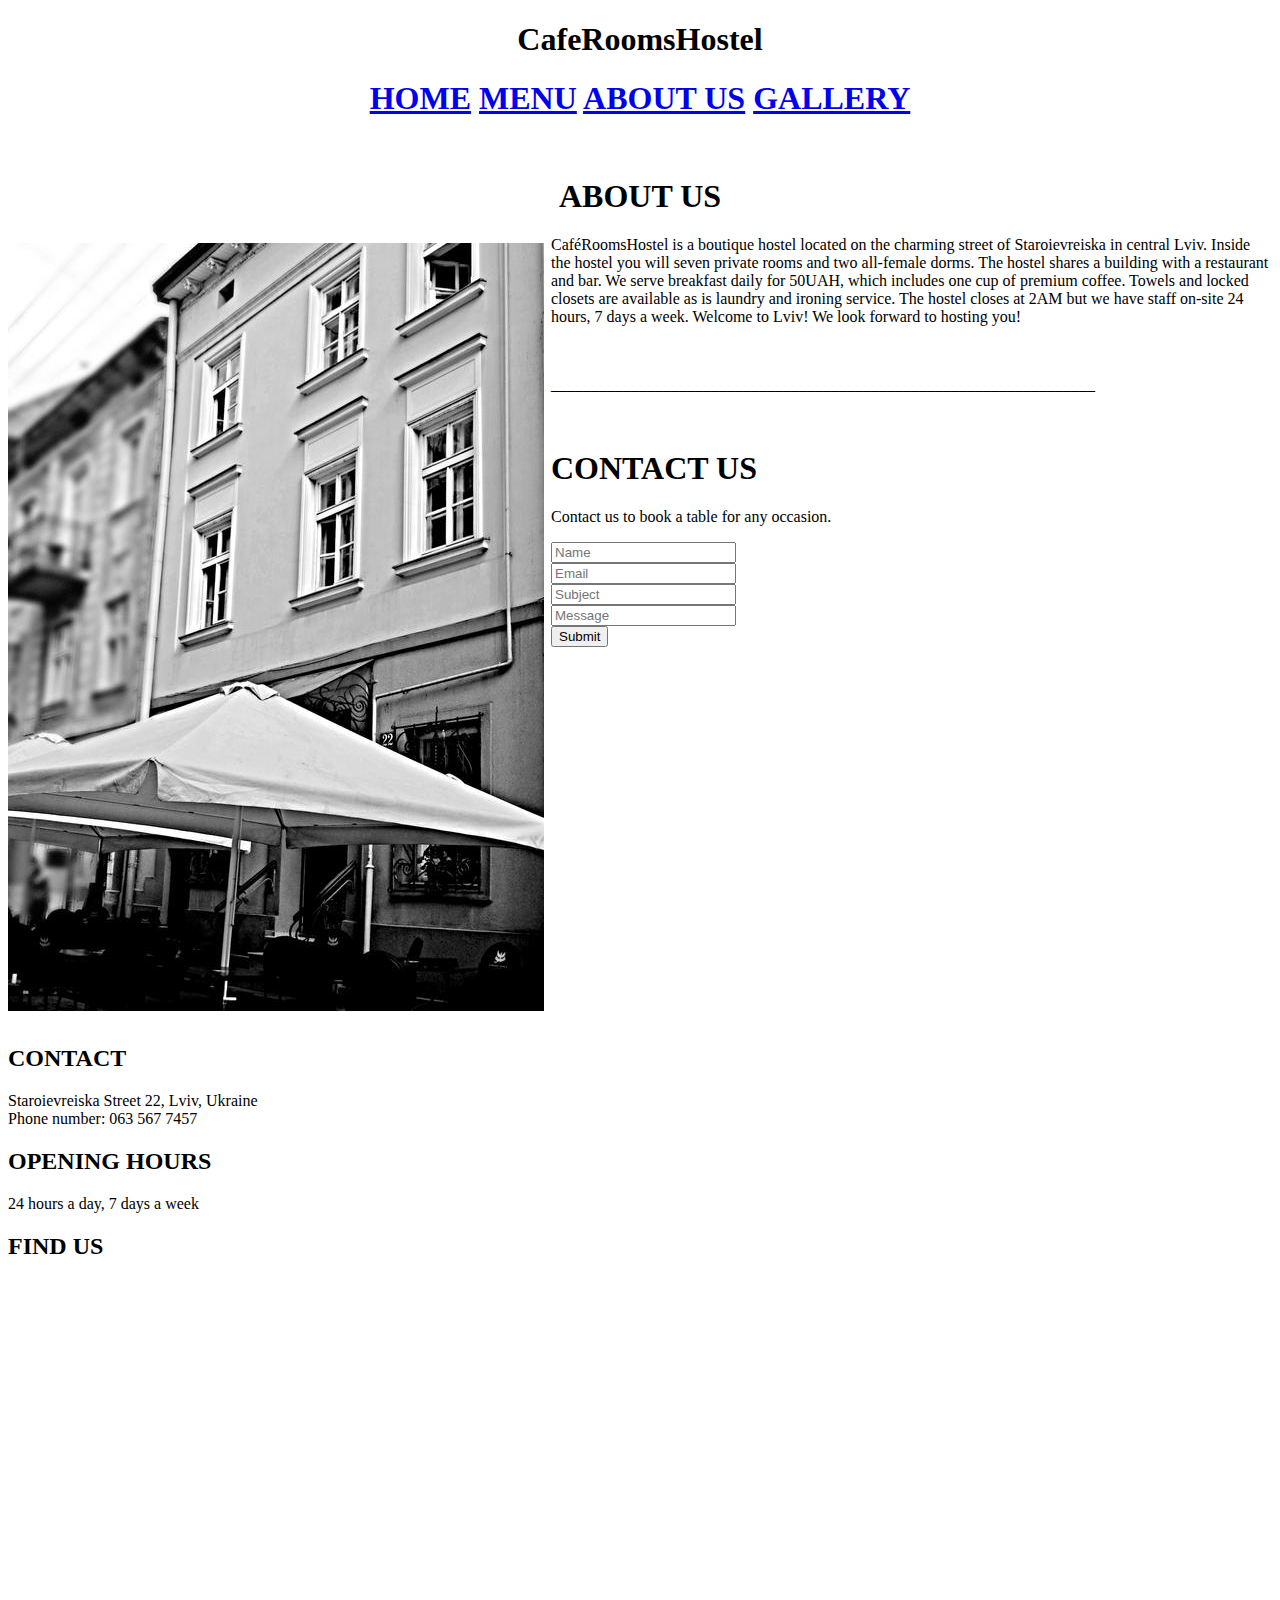
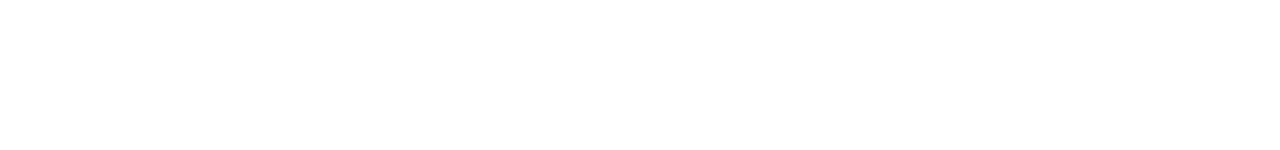
==== about.html @ 6902ca48 "add new file" ====
<!DOCTYPE html>
<html lang="en">

<head>
    <meta charset="UTF-8">
    <meta name="viewport" content="width=device-width, initial-scale=1.0">
    <meta http-equiv="X-UA-Compatible" content="ie=edge">
    <title>About Us</title>
    <style>
        .leftimg {
            float: left;
            margin: 7px 7px 7px 0;
        }
    </style>
</head>

<body>
    <h1 align='center'> CafeRoomsHostel </h1>
    <h1 align='center'>
        <a href="index.html">HOME</a>
        <a href="menu.html">MENU</a>
        <a href="about.html">ABOUT US</a>
        <a href="gallery.html">GALLERY</a>
    </h1>
    <br>
    <h1 align='center'>ABOUT US</h1>
    <p><img src="Front.jpg" alt="Здание" class="leftimg"> CaféRoomsHostel is a boutique hostel located on the charming street of Staroievreiska in central Lviv. Inside the hostel you will seven private rooms and two all-female dorms. The hostel shares a
        building with a restaurant and bar. We serve breakfast daily for 50UAH, which includes one cup of premium coffee. Towels and locked closets are available as is laundry and ironing service. The hostel closes at 2AM but we have staff on-site 24
        hours, 7 days a week. Welcome to Lviv! We look forward to hosting you!</p>
    <br>
    <p>____________________________________________________________________</p>
    <br>
    <h1> CONTACT US </h1>
    <p>Contact us to book a table for any occasion.</p>
    <form method="POST" action="https://formspree.io/alexvader95@gmail.com">
        <input type="text" name="Name" placeholder="Name" id="Name" required>
        <br>
        <input type="email" name="Email" placeholder="Email" required>
        <br>
        <input type="subject" name="Subject" placeholder="Subject">
        <br>
        <input type="message" name="Message" placeholder="Message">
        <br>
        <input type="submit">
    </form>
    <br>
    <br>
    <br>
    <br>
    <br>
    <br>
    <br>
    <br>
    <br>
    <br>
    <br>
    <br>
    <br>
    <br>
    <br>
    <br>
    <br>
    <br>
    <br>
    <br>
    <br>
    <h2> CONTACT </h2>
    <p>Staroievreiska Street 22, Lviv, Ukraine <br> Phone number: 063 567 7457</p>
    <h2>OPENING HOURS</h2>
    <p>24 hours a day, 7 days a week</p>
    <h2>FIND US</h2>
    <p><iframe src="https://www.google.com/maps/embed?pb=!1m18!1m12!1m3!1d2573.103967175536!2d24.030577115445865!3d49.84050397939587!2m3!1f0!2f0!3f0!3m2!1i1024!2i768!4f13.1!3m3!1m2!1s0x473addb4de948bf1%3A0x4b9ca4620d4ba960!2sCaf%C3%A9+Rooms+Hostel!5e0!3m2!1sru!2sua!4v1540203008368"
            width="600" height="450" frameborder="0" style="border:0" allowfullscreen></iframe></p>

</body>

</html>
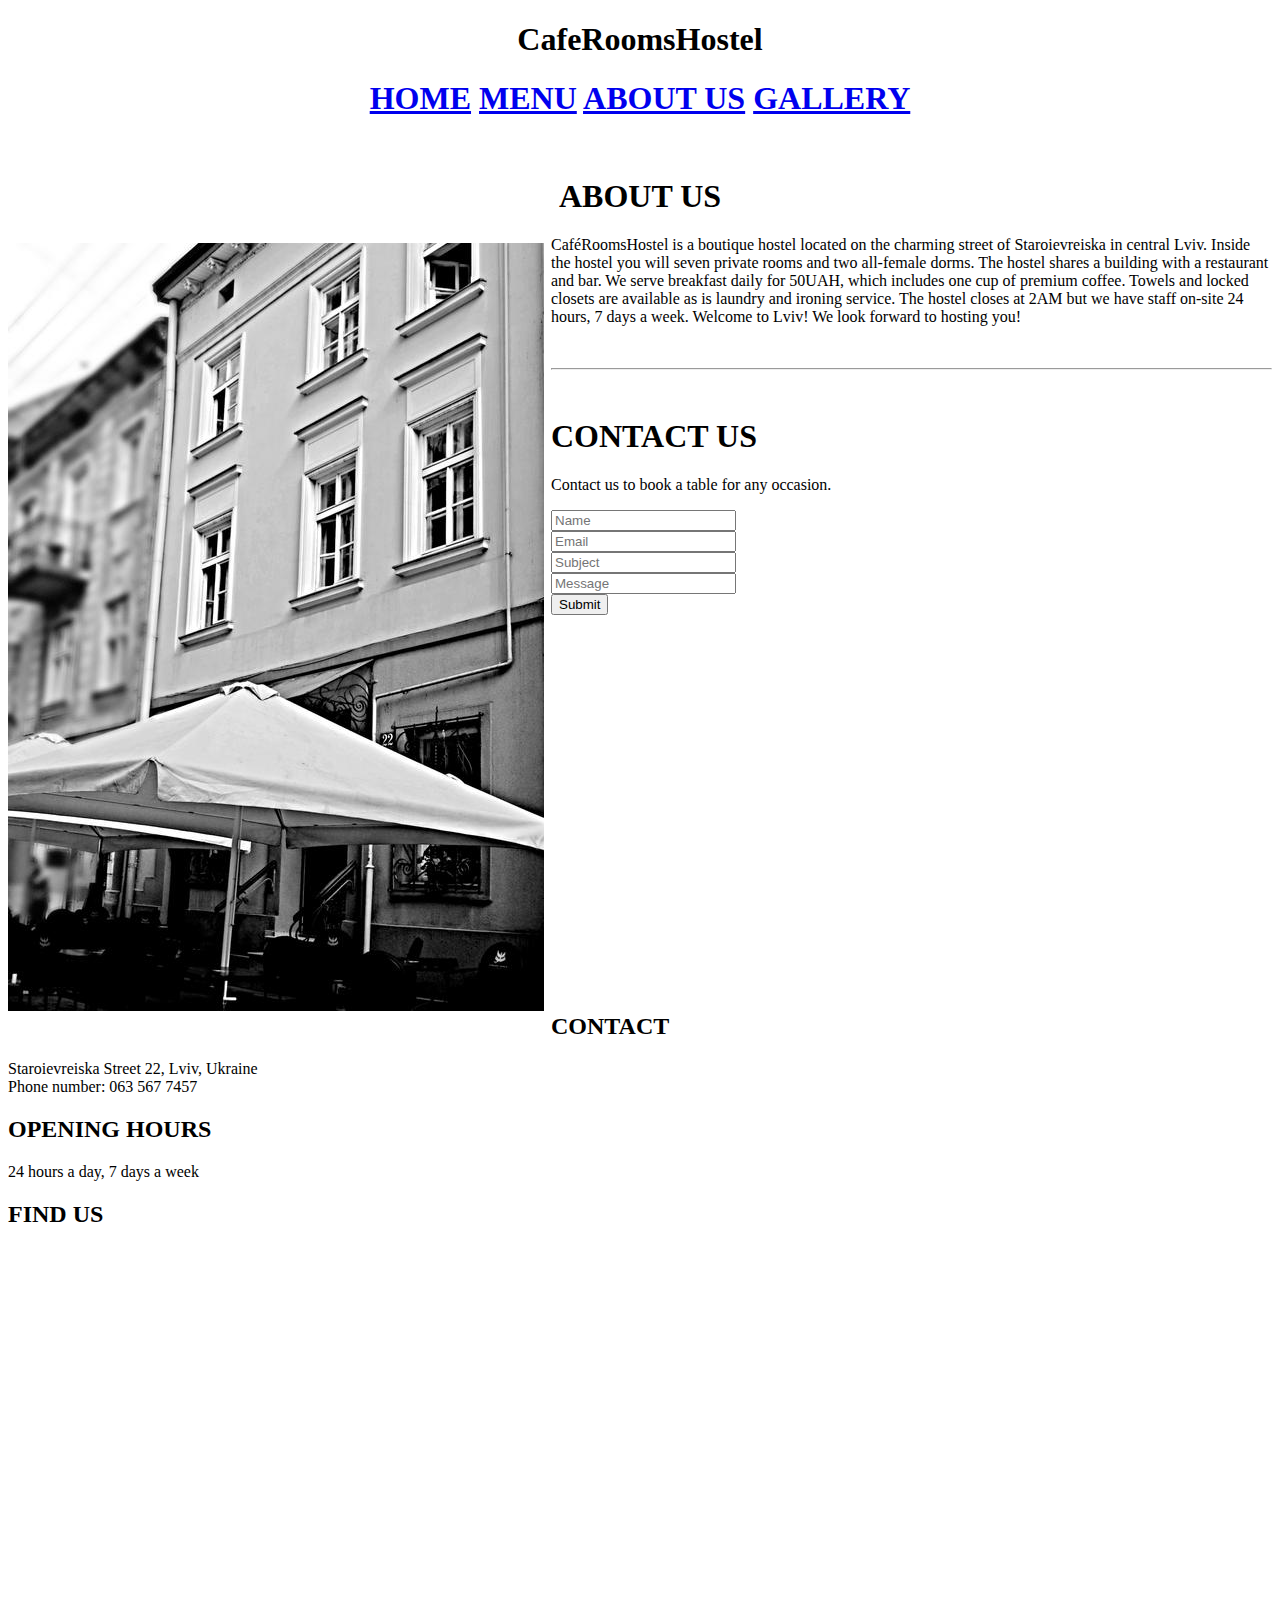
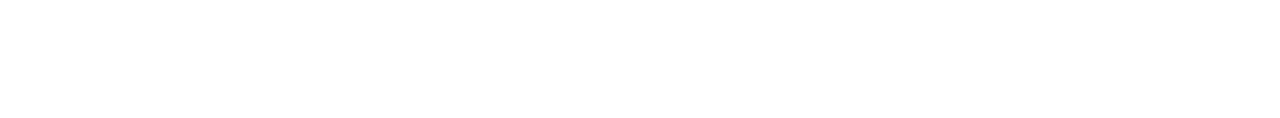
==== commit 54cd7467: "add new file" ====
--- a/about.html
+++ b/about.html
@@ -28,7 +28,7 @@
         building with a restaurant and bar. We serve breakfast daily for 50UAH, which includes one cup of premium coffee. Towels and locked closets are available as is laundry and ironing service. The hostel closes at 2AM but we have staff on-site 24
         hours, 7 days a week. Welcome to Lviv! We look forward to hosting you!</p>
     <br>
-    <p>____________________________________________________________________</p>
+    <hr>
     <br>
     <h1> CONTACT US </h1>
     <p>Contact us to book a table for any occasion.</p>
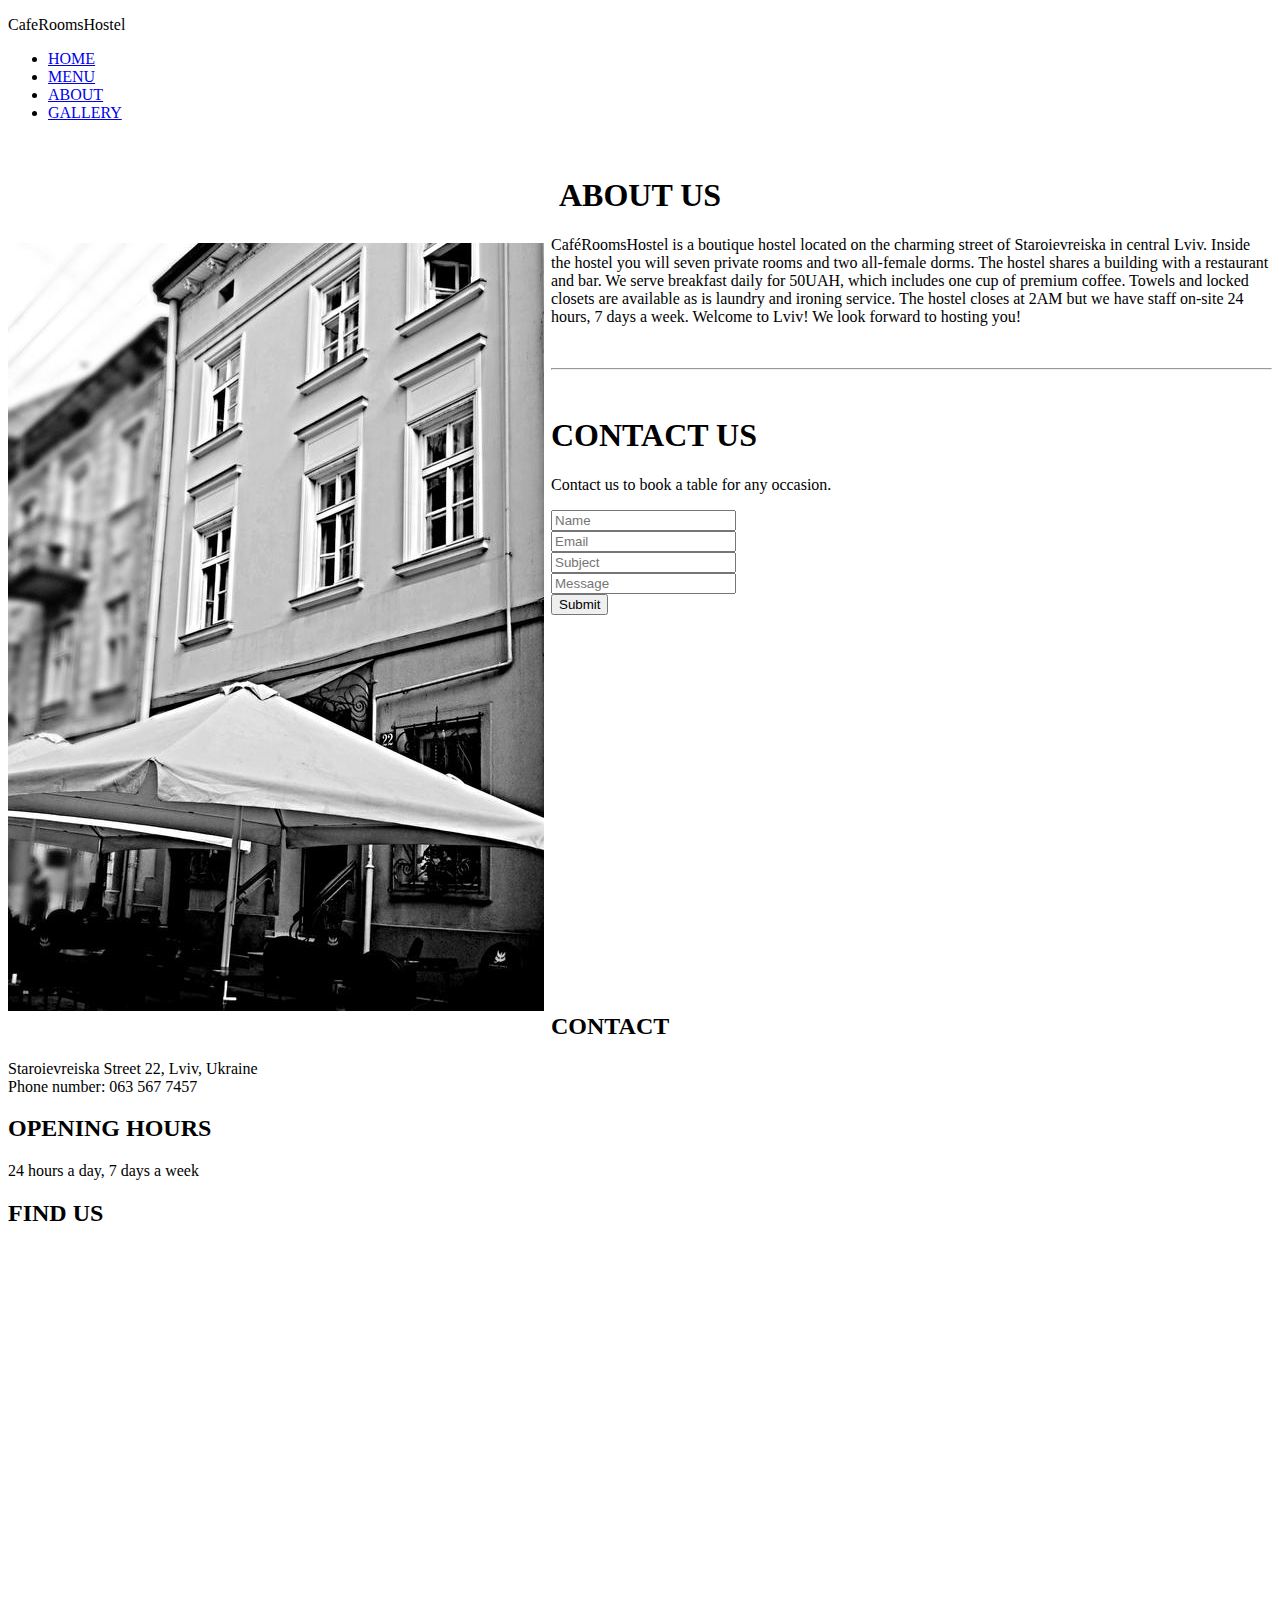
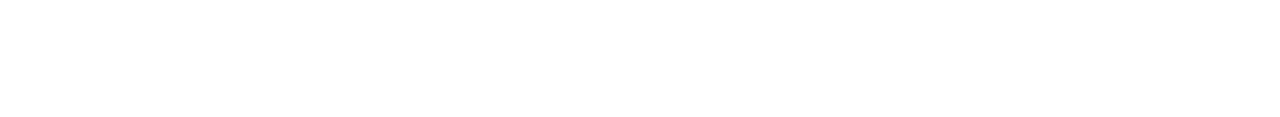
==== commit ce206b16: "add new file" ====
--- a/about.html
+++ b/about.html
@@ -5,6 +5,7 @@
     <meta charset="UTF-8">
     <meta name="viewport" content="width=device-width, initial-scale=1.0">
     <meta http-equiv="X-UA-Compatible" content="ie=edge">
+      <link rel="stylesheet" href="css/index.css">
     <title>About Us</title>
     <style>
         .leftimg {
@@ -15,16 +16,19 @@
 </head>
 
 <body>
-    <h1 align='center'> CafeRoomsHostel </h1>
-    <h1 align='center'>
-        <a href="index.html">HOME</a>
-        <a href="menu.html">MENU</a>
-        <a href="about.html">ABOUT US</a>
-        <a href="gallery.html">GALLERY</a>
-    </h1>
+    <header id="home">
+        <nav>
+            <p class="header-logo">CafeRoomsHostel</p>
+            <ul class="menu">
+                <li><a href="index.html">HOME</a></li>
+                <li> <a href="menu.html">MENU</a></li>
+                <li><a href="about.html">ABOUT</a></li>
+                <li><a href="gallery.html">GALLERY</a></li>
+            </ul>
+        </nav>
     <br>
     <h1 align='center'>ABOUT US</h1>
-    <p><img src="Front.jpg" alt="Здание" class="leftimg"> CaféRoomsHostel is a boutique hostel located on the charming street of Staroievreiska in central Lviv. Inside the hostel you will seven private rooms and two all-female dorms. The hostel shares a
+    <p><img src="img/About/Front.jpg" alt="Tower" class="leftimg"> CaféRoomsHostel is a boutique hostel located on the charming street of Staroievreiska in central Lviv. Inside the hostel you will seven private rooms and two all-female dorms. The hostel shares a
         building with a restaurant and bar. We serve breakfast daily for 50UAH, which includes one cup of premium coffee. Towels and locked closets are available as is laundry and ironing service. The hostel closes at 2AM but we have staff on-site 24
         hours, 7 days a week. Welcome to Lviv! We look forward to hosting you!</p>
     <br>
--- a/css/index.css
+++ b/css/index.css
@@ -0,0 +1,27 @@
+.description {
+  width: 100%;
+  float: left;
+  overflow: hidden;
+  position: relative;
+}
+#article {
+  margin-right: 40px;
+  float: left;
+}
+
+#img {
+  margin-left: 50px;
+}
+
+.MainInfo {
+  width: 100%;
+  float: left;
+  overflow: hidden;
+  position: relative;
+}
+
+#Location {
+  margin-right: 40px;
+  float: left;
+}
+
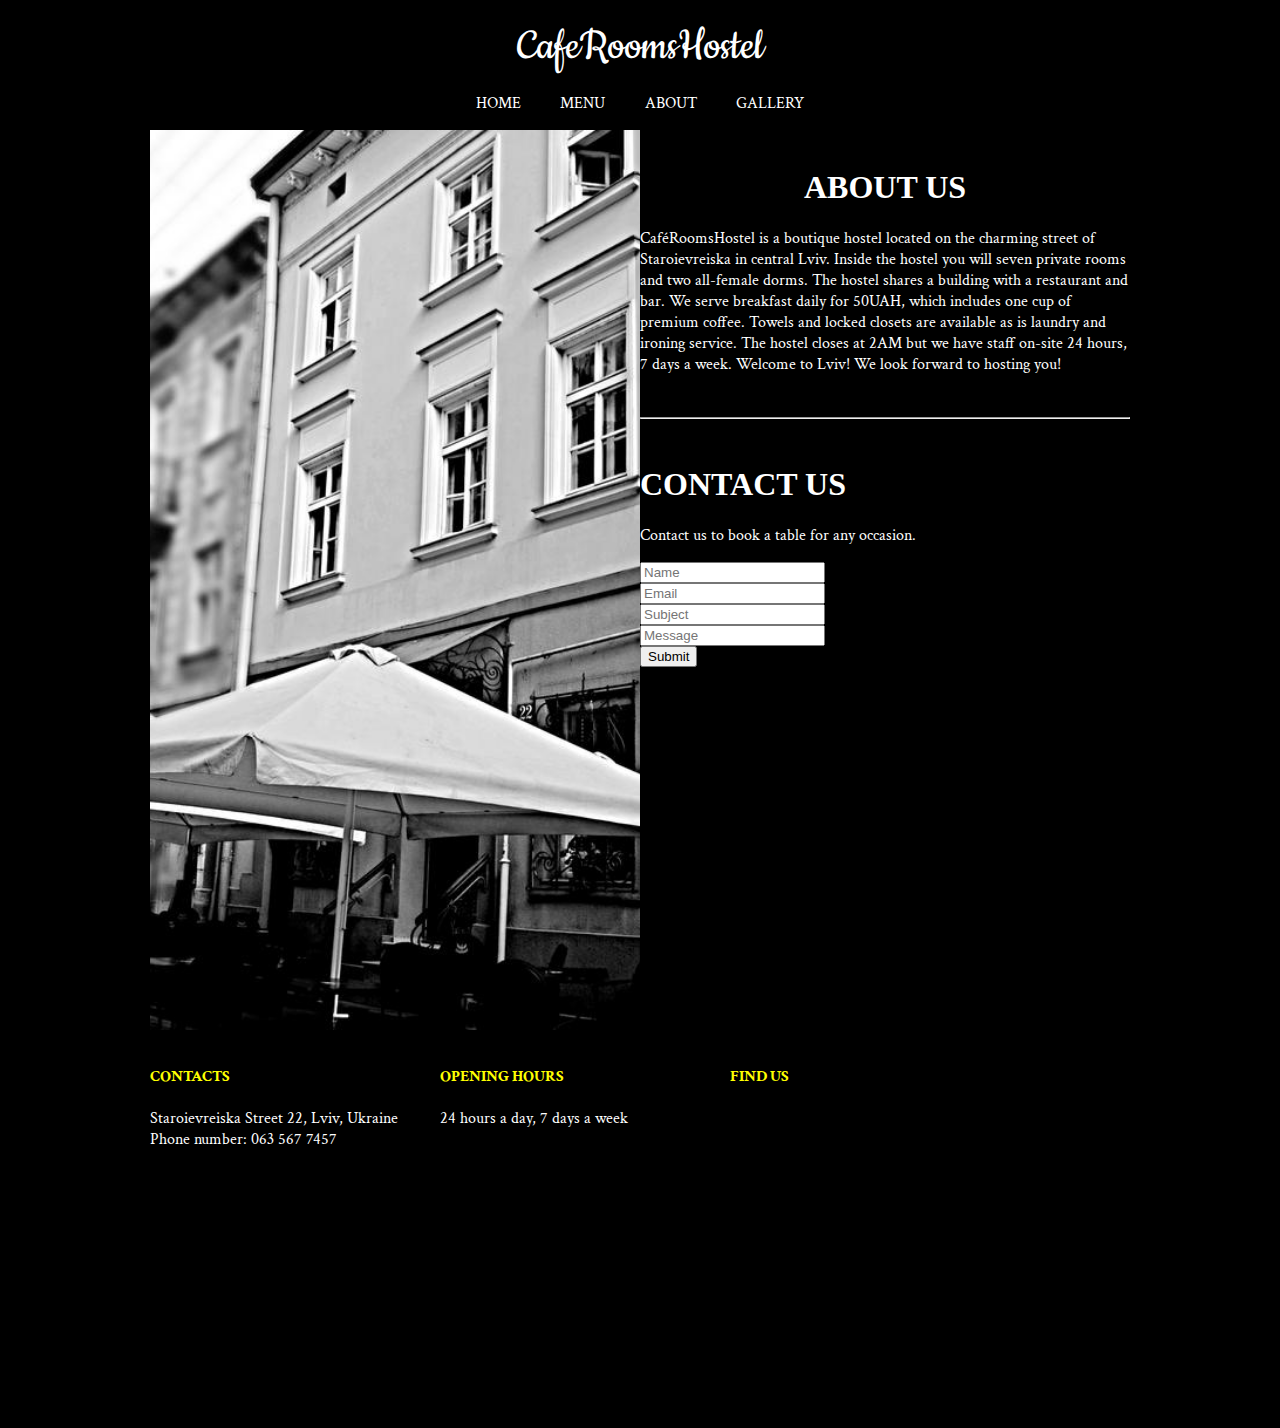
==== commit 5aa4a622: "add new file" ====
--- a/about.html
+++ b/about.html
@@ -5,7 +5,8 @@
     <meta charset="UTF-8">
     <meta name="viewport" content="width=device-width, initial-scale=1.0">
     <meta http-equiv="X-UA-Compatible" content="ie=edge">
-      <link rel="stylesheet" href="css/index.css">
+    <link rel="stylesheet" href="css/index.css">
+    <link rel="stylesheet" href="css/about.css">
     <title>About Us</title>
     <style>
         .leftimg {
@@ -26,11 +27,14 @@
                 <li><a href="gallery.html">GALLERY</a></li>
             </ul>
         </nav>
+        <div class="main-pic">
+        </div>
+    </header>
     <br>
     <h1 align='center'>ABOUT US</h1>
-    <p><img src="img/About/Front.jpg" alt="Tower" class="leftimg"> CaféRoomsHostel is a boutique hostel located on the charming street of Staroievreiska in central Lviv. Inside the hostel you will seven private rooms and two all-female dorms. The hostel shares a
-        building with a restaurant and bar. We serve breakfast daily for 50UAH, which includes one cup of premium coffee. Towels and locked closets are available as is laundry and ironing service. The hostel closes at 2AM but we have staff on-site 24
-        hours, 7 days a week. Welcome to Lviv! We look forward to hosting you!</p>
+    <p>CaféRoomsHostel is a boutique hostel located on the charming street of Staroievreiska in central Lviv. Inside the hostel you will seven private rooms and two all-female dorms. The hostel shares a building with a restaurant and bar. We serve breakfast
+        daily for 50UAH, which includes one cup of premium coffee. Towels and locked closets are available as is laundry and ironing service. The hostel closes at 2AM but we have staff on-site 24 hours, 7 days a week. Welcome to Lviv! We look forward
+        to hosting you!</p>
     <br>
     <hr>
     <br>
@@ -68,14 +72,24 @@
     <br>
     <br>
     <br>
-    <h2> CONTACT </h2>
-    <p>Staroievreiska Street 22, Lviv, Ukraine <br> Phone number: 063 567 7457</p>
-    <h2>OPENING HOURS</h2>
-    <p>24 hours a day, 7 days a week</p>
-    <h2>FIND US</h2>
-    <p><iframe src="https://www.google.com/maps/embed?pb=!1m18!1m12!1m3!1d2573.103967175536!2d24.030577115445865!3d49.84050397939587!2m3!1f0!2f0!3f0!3m2!1i1024!2i768!4f13.1!3m3!1m2!1s0x473addb4de948bf1%3A0x4b9ca4620d4ba960!2sCaf%C3%A9+Rooms+Hostel!5e0!3m2!1sru!2sua!4v1540203008368"
-            width="600" height="450" frameborder="0" style="border:0" allowfullscreen></iframe></p>
-
+    <footer>
+        <section id="maininfo" class="maininfo-list">
+            <article class="maininfo-card">
+                <h4 style="color:yellow">CONTACTS</h4>
+                <p>Staroievreiska Street 22, Lviv, Ukraine <br> Phone number: 063 567 7457</p>
+            </article>
+            <article class="maininfo-card">
+                <h4 style="color:yellow">OPENING HOURS</h4>
+                <p>24 hours a day, 7 days a week</p>
+            </article>
+            <article class="maininfo-card">
+                <h4 style="color:yellow">FIND US</h4>
+                <iframe src="https://www.google.com/maps/embed?pb=!1m18!1m12!1m3!1d764.989537004785!2d24.032306793882952!3d49.84043125502403!2m3!1f0!2f0!3f0!3m2!1i1024!2i768!4f13.1!3m3!1m2!1s0x473addb4de948bf1%3A0x4b9ca4620d4ba960!2sCaf%C3%A9+Rooms+Hostel!5e0!3m2!1sru!2sua!4v1540671059366"
+                    width="400" height="300" frameborder="0" style="border:0" allowfullscreen></iframe>
+            </article>
+        </section>
+    </footer>
+    <p>
 </body>
 
 </html>
--- a/css/index.css
+++ b/css/index.css
@@ -1,27 +1,121 @@
-.description {
-  width: 100%;
-  float: left;
-  overflow: hidden;
-  position: relative;
-}
-#article {
-  margin-right: 40px;
-  float: left;
+@import url('https://fonts.googleapis.com/css?family=Crimson+Text|Cookie');
+
+
+
+body {
+  max-width: 980px;
+  margin: auto;
+  background: black;
+  /* Цвет фона */
+  color: white;
+  /* Цвет текста */
 }
 
-#img {
-  margin-left: 50px;
+
+header .header-logo {
+  font-family: 'Cookie', cursive;
+  font-size: 3rem;
+  text-align: center;
+  margin: 20px auto;
 }
 
-.MainInfo {
-  width: 100%;
-  float: left;
-  overflow: hidden;
-  position: relative;
+header .menu {
+  padding: 0;
+  display: flex;
+  justify-content: center;
+
+
 }
 
-#Location {
-  margin-right: 40px;
-  float: left;
+header .menu li {
+  display: inline;
+  margin: 0 2%;
 }
 
+header .menu li a {
+  text-decoration: none;
+  text-transform: uppercase;
+  color: white;
+  font-family: 'Crimson Text', serif;
+}
+
+header .menu li a:hover {
+  text-decoration: underline;
+}
+
+
+header .main-pic {
+  min-height: 400px;
+  background-image: url(../img/MainPage/MainPic.jpg);
+  background-size: cover;
+  background-position: center;
+  display: flex;
+  align-items: center;
+  justify-content: center;
+}
+
+@media (min-width: 400px) {
+  .description-list {
+    display: grid;
+    grid-template-columns: repeat(2, 1fr);
+  }
+}
+
+@media (min-width: 600px) {
+  .description-list {
+    grid-template-columns: repeat(3, 1fr);
+  }
+}
+
+@media (min-width: 800px) {
+  .description-list {
+    grid-template-columns: repeat(4, 1fr);
+  }
+}
+
+.description-card {
+  font-family: 'Crimson Text', serif;
+  border: 1px solid black;
+  padding: 5px;
+  margin: 5px;
+}
+
+.description-card img {
+  display: block;
+  width: 100%;
+}
+
+
+h3 {
+ font-family: 'Crimson Text', serif;
+}
+
+/*Нижняя Часть*/
+
+.maininfo {
+  font-family: 'Crimson Text', serif;
+  border: 1px solid black;
+  padding: 5px;
+  margin: 5px;
+}
+
+@media (min-width: 400px) {
+  .maininfo-list {
+    display: grid;
+    grid-template-columns: repeat(2, 1fr);
+  }
+}
+
+@media (min-width: 600px) {
+  .maininfo-list {
+    grid-template-columns: repeat(3, 1fr);
+  }
+}
+
+h4 {
+  font-family: 'Crimson Text', serif;
+}
+
+p {
+  font-family: 'Crimson Text', serif;
+}
--- a/css/about.css
+++ b/css/about.css
@@ -0,0 +1,16 @@
+header .main-pic {
+   min-height: 900px;
+  background-image: url(../img/About/Front.jpg);
+  background-size: cover;
+  background-position: center;
+  display: flex;
+  align-items: center;
+  justify-content: center;
+  float:left;
+ width:50%;
+ height: 50px;
+ 
+}
+h1 {
+  font-family: 'Coming Soon', cursive;
+}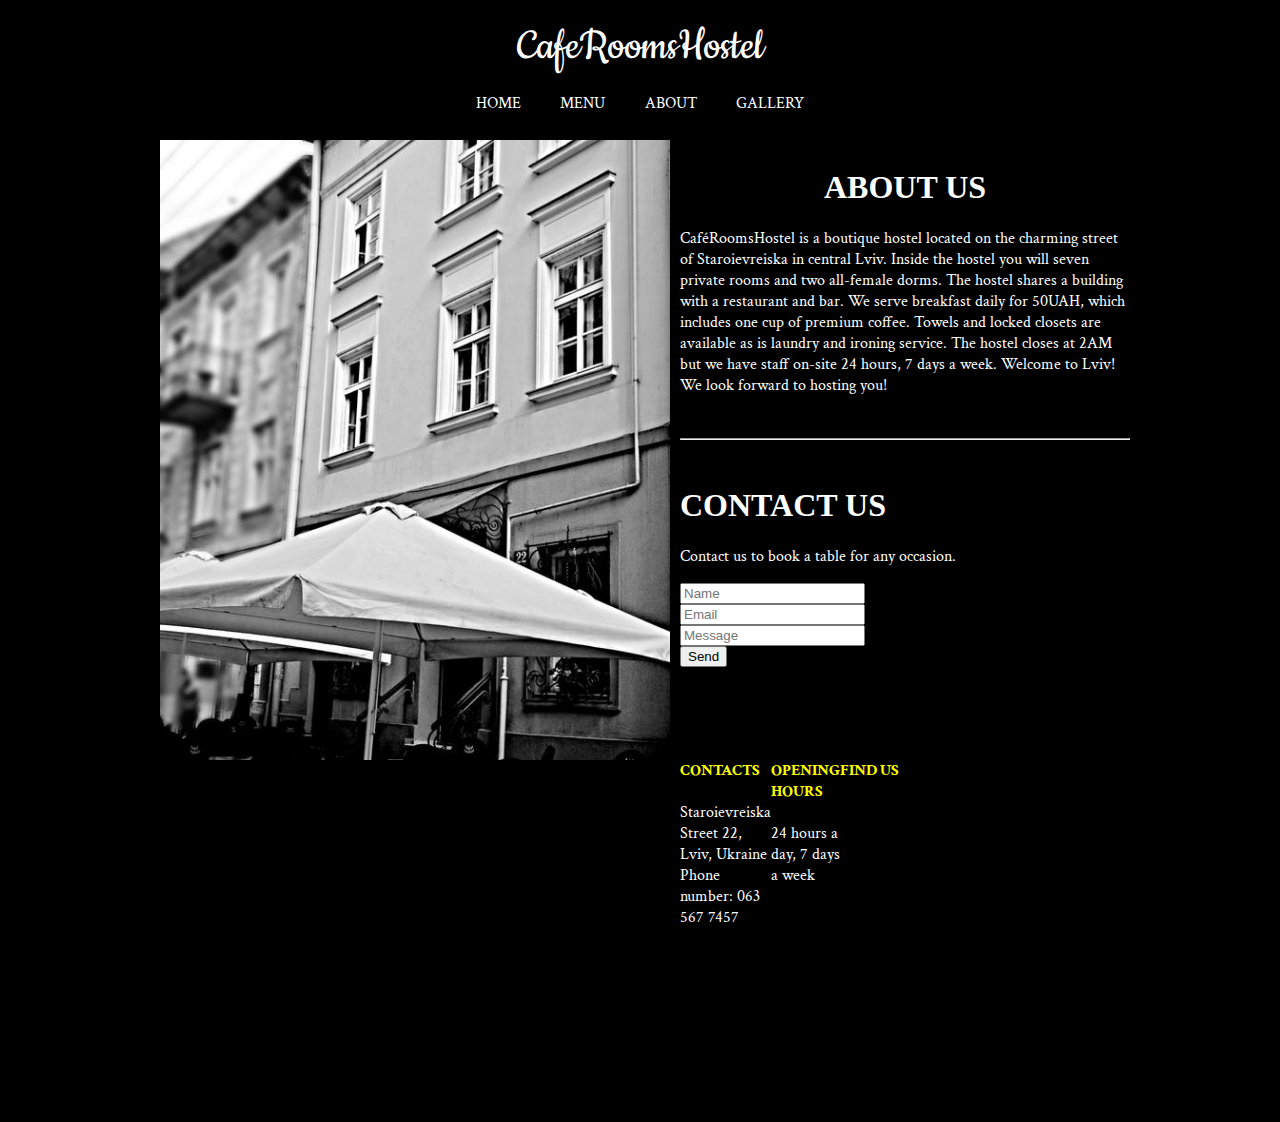
==== commit 23379b50: "add new file" ====
--- a/about.html
+++ b/about.html
@@ -45,33 +45,19 @@
         <br>
         <input type="email" name="Email" placeholder="Email" required>
         <br>
-        <input type="subject" name="Subject" placeholder="Subject">
+        <input type="message" name="Message" placeholder="Message" required>
         <br>
-        <input type="message" name="Message" placeholder="Message">
-        <br>
-        <input type="submit">
+         <button type="submit">Send</button>
     </form>
     <br>
     <br>
     <br>
     <br>
-    <br>
-    <br>
-    <br>
-    <br>
-    <br>
-    <br>
-    <br>
-    <br>
-    <br>
-    <br>
-    <br>
-    <br>
-    <br>
-    <br>
-    <br>
-    <br>
-    <br>
+
+
+
+
+
     <footer>
         <section id="maininfo" class="maininfo-list">
             <article class="maininfo-card">
--- a/css/about.css
+++ b/css/about.css
@@ -1,16 +1,19 @@
 header .main-pic {
-   min-height: 900px;
-  background-image: url(../img/About/Front.jpg);
-  background-size: cover;
-  background-position: center;
-  display: flex;
-  align-items: center;
-  justify-content: center;
-  float:left;
- width:50%;
- height: 50px;
- 
+    min-height: 600px;
+    background-image: url(../img/About/Front.jpg);
+    background-size: cover;
+    background-position: center;
+    display: flex;
+    align-items: center;
+    justify-content: center;
+    float: left;
+    width: 50%;
+    height: 50px;
+    padding: 10px;
+    margin: 10px;
+
 }
+
 h1 {
-  font-family: 'Coming Soon', cursive;
-}+    font-family: 'Coming Soon', cursive;
+}
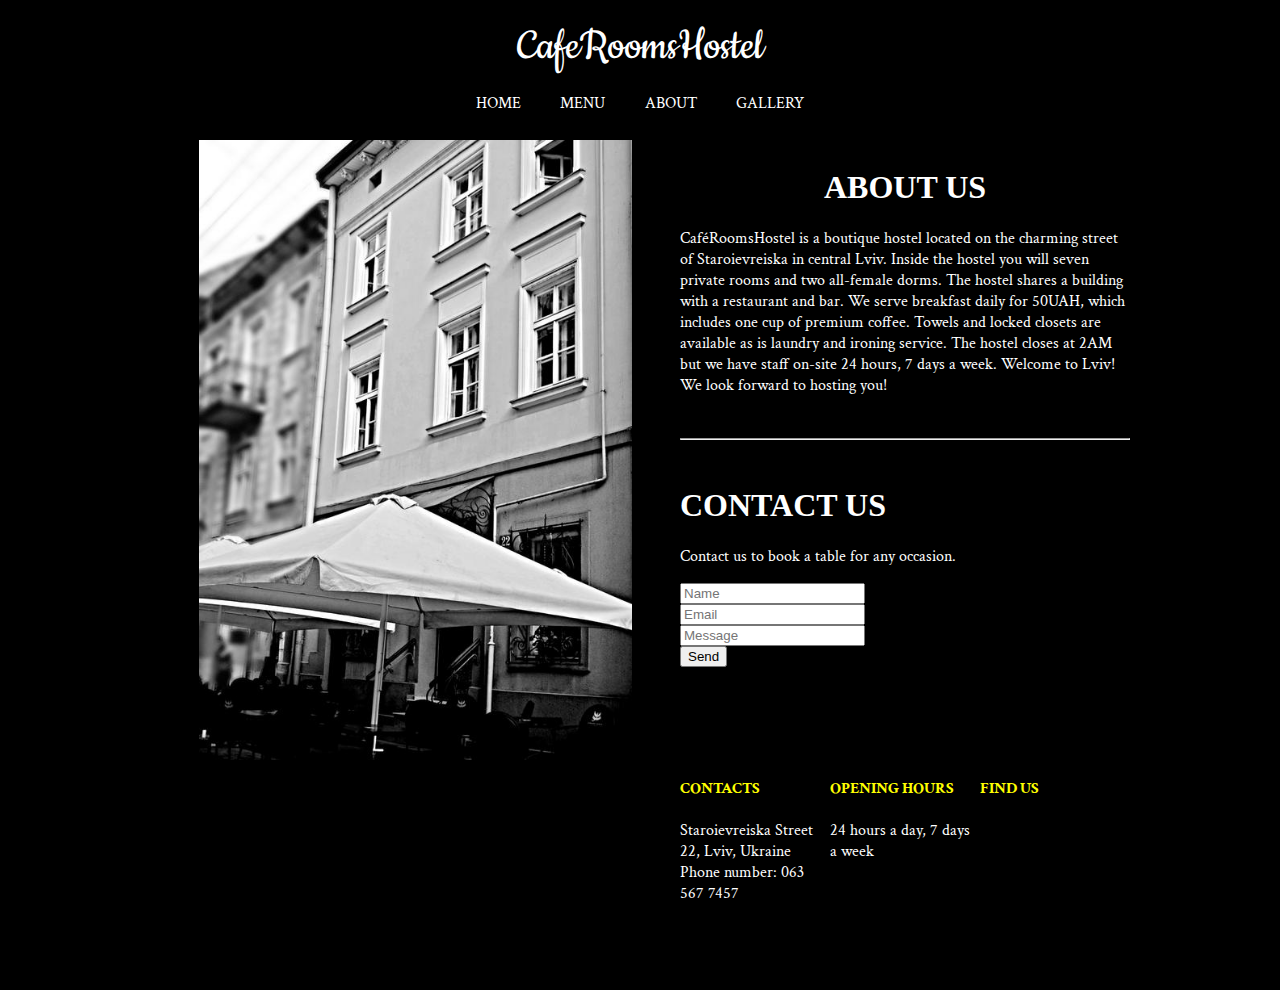
==== commit c5c56407: "add new file" ====
--- a/about.html
+++ b/about.html
@@ -53,11 +53,7 @@
     <br>
     <br>
     <br>
-
-
-
-
-
+    <br>
     <footer>
         <section id="maininfo" class="maininfo-list">
             <article class="maininfo-card">
@@ -71,7 +67,7 @@
             <article class="maininfo-card">
                 <h4 style="color:yellow">FIND US</h4>
                 <iframe src="https://www.google.com/maps/embed?pb=!1m18!1m12!1m3!1d764.989537004785!2d24.032306793882952!3d49.84043125502403!2m3!1f0!2f0!3f0!3m2!1i1024!2i768!4f13.1!3m3!1m2!1s0x473addb4de948bf1%3A0x4b9ca4620d4ba960!2sCaf%C3%A9+Rooms+Hostel!5e0!3m2!1sru!2sua!4v1540671059366"
-                    width="400" height="300" frameborder="0" style="border:0" allowfullscreen></iframe>
+                    width=100%   frameborder="0" style="border:0" allowfullscreen></iframe>
             </article>
         </section>
     </footer>
--- a/css/index.css
+++ b/css/index.css
@@ -6,9 +6,7 @@
   max-width: 980px;
   margin: auto;
   background: black;
-  /* Цвет фона */
   color: white;
-  /* Цвет текста */
 }
 
 
@@ -90,19 +88,22 @@
  font-family: 'Crimson Text', serif;
 }
 
-/*Нижняя Часть*/
+/*Footer*/
 
 .maininfo {
   font-family: 'Crimson Text', serif;
   border: 1px solid black;
   padding: 5px;
   margin: 5px;
+  max-width: 100%; 
+    height: auto;
 }
 
 @media (min-width: 400px) {
   .maininfo-list {
     display: grid;
     grid-template-columns: repeat(2, 1fr);
+    
   }
 }
 
@@ -119,3 +120,6 @@
 p {
   font-family: 'Crimson Text', serif;
 }
+
+
+
--- a/css/about.css
+++ b/css/about.css
@@ -1,7 +1,8 @@
 header .main-pic {
     min-height: 600px;
     background-image: url(../img/About/Front.jpg);
-    background-size: cover;
+    background-size: contain;
+    background-repeat: no-repeat;
     background-position: center;
     display: flex;
     align-items: center;
@@ -11,8 +12,17 @@
     height: 50px;
     padding: 10px;
     margin: 10px;
+}
+@media (min-width: 400px) {
+  .main-pic{
+    background-size: cover;
+  background-position: center;
+  display: flex;
+  align-items: center;
+  justify-content: center;
+  }
+}
 
-}
 
 h1 {
     font-family: 'Coming Soon', cursive;
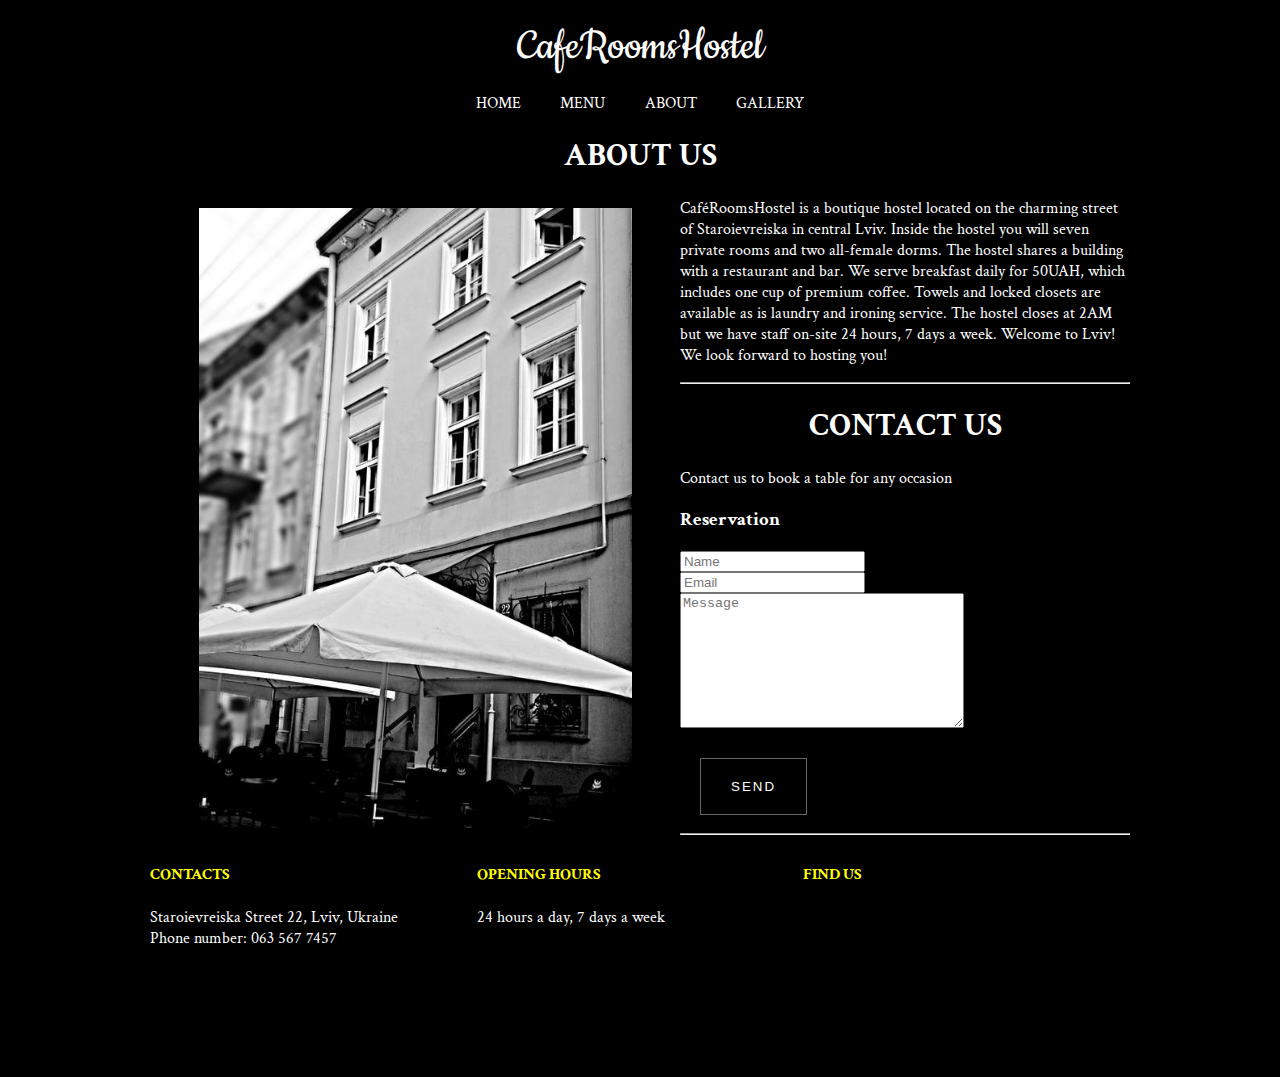
==== commit 760f7180: "add new file" ====
--- a/about.html
+++ b/about.html
@@ -26,34 +26,35 @@
                 <li><a href="about.html">ABOUT</a></li>
                 <li><a href="gallery.html">GALLERY</a></li>
             </ul>
+            <h1>ABOUT US</h1>
         </nav>
         <div class="main-pic">
         </div>
     </header>
-    <br>
-    <h1 align='center'>ABOUT US</h1>
+   
     <p>CaféRoomsHostel is a boutique hostel located on the charming street of Staroievreiska in central Lviv. Inside the hostel you will seven private rooms and two all-female dorms. The hostel shares a building with a restaurant and bar. We serve breakfast
         daily for 50UAH, which includes one cup of premium coffee. Towels and locked closets are available as is laundry and ironing service. The hostel closes at 2AM but we have staff on-site 24 hours, 7 days a week. Welcome to Lviv! We look forward
         to hosting you!</p>
-    <br>
+       
+            
     <hr>
-    <br>
+    
     <h1> CONTACT US </h1>
-    <p>Contact us to book a table for any occasion.</p>
-    <form method="POST" action="https://formspree.io/alexvader95@gmail.com">
-        <input type="text" name="Name" placeholder="Name" id="Name" required>
-        <br>
-        <input type="email" name="Email" placeholder="Email" required>
-        <br>
-        <input type="message" name="Message" placeholder="Message" required>
-        <br>
-         <button type="submit">Send</button>
-    </form>
-    <br>
-    <br>
-    <br>
-    <br>
-    <br>
+    <p>Contact us to book a table for any occasion</p>
+    <div class="Reservation">
+        <h3>Reservation</h3>
+        <form method="POST" action="https://formspree.io/alexvader95@gmail.com">
+            <input type="text" name="Name" placeholder="Name" id="Name" required>
+            <br>
+            <input type="email" name="Email" placeholder="Email" required>
+            <br>
+            <textarea name="message" placeholder="Message" style="margin: 0px 0px 16px; width: 278px; height: 129px;"></textarea>
+            <br>
+            <input type="submit" value="Send" id="myButton" />
+        </form>
+    </div>
+   
+    <hr>
     <footer>
         <section id="maininfo" class="maininfo-list">
             <article class="maininfo-card">
@@ -67,7 +68,7 @@
             <article class="maininfo-card">
                 <h4 style="color:yellow">FIND US</h4>
                 <iframe src="https://www.google.com/maps/embed?pb=!1m18!1m12!1m3!1d764.989537004785!2d24.032306793882952!3d49.84043125502403!2m3!1f0!2f0!3f0!3m2!1i1024!2i768!4f13.1!3m3!1m2!1s0x473addb4de948bf1%3A0x4b9ca4620d4ba960!2sCaf%C3%A9+Rooms+Hostel!5e0!3m2!1sru!2sua!4v1540671059366"
-                    width=100%   frameborder="0" style="border:0" allowfullscreen></iframe>
+                    style="border:0" allowfullscreen></iframe>
             </article>
         </section>
     </footer>
--- a/css/index.css
+++ b/css/index.css
@@ -83,9 +83,12 @@
   width: 100%;
 }
 
+h2 {
+  font-family: 'Crimson Text', serif;
+}
 
 h3 {
- font-family: 'Crimson Text', serif;
+  font-family: 'Crimson Text', serif;
 }
 
 /*Footer*/
@@ -95,15 +98,15 @@
   border: 1px solid black;
   padding: 5px;
   margin: 5px;
-  max-width: 100%; 
-    height: auto;
+  max-width: 100%;
+  height: auto;
 }
 
 @media (min-width: 400px) {
   .maininfo-list {
     display: grid;
     grid-template-columns: repeat(2, 1fr);
-    
+
   }
 }
 
@@ -119,7 +122,66 @@
 
 p {
   font-family: 'Crimson Text', serif;
+
 }
 
+#myButton {
+  text-decoration: none;
+  outline: none;
+  display: inline-block;
+  padding: 20px 30px;
+  margin: 10px 20px;
+  position: relative;
+  color: white;
+  border: 1px solid rgba(255, 255, 255, .4);
+  background: none;
+  font-weight: 300;
+  font-family: 'Montserrat', sans-serif;
+  text-transform: uppercase;
+  letter-spacing: 2px;
+}
 
+#myButton:before,
+#myButton:after {
+  content: "";
+  position: absolute;
+  width: 0;
+  height: 0;
+  opacity: 0;
+  box-sizing: border-box;
+}
 
+#myButton:before {
+  bottom: 0;
+  left: 0;
+  border-left: 1px solid white;
+  border-top: 1px solid white;
+  transition: 0s ease opacity .8s, .2s ease width .4s, .2s ease height .6s;
+}
+
+#myButton:after {
+  top: 0;
+  right: 0;
+  border-right: 1px solid white;
+  border-bottom: 1px solid white;
+  transition: 0s ease opacity .4s, .2s ease width, .2s ease height .2s;
+}
+
+#myButton:hover:before,
+#myButton:hover:after {
+  height: 100%;
+  width: 100%;
+  opacity: 1;
+}
+
+#myButton:hover:before {
+  transition: 0s ease opacity 0s, .2s ease height, .2s ease width .2s;
+}
+
+#myButton:hover:after {
+  transition: 0s ease opacity .4s, .2s ease height .4s, .2s ease width .6s;
+}
+
+#myButton:hover {
+  background: rgba(255, 255, 255, .2);
+}
--- a/css/about.css
+++ b/css/about.css
@@ -1,29 +1,35 @@
 header .main-pic {
-    min-height: 600px;
-    background-image: url(../img/About/Front.jpg);
-    background-size: contain;
-    background-repeat: no-repeat;
+  min-height: 600px;
+  background-image: url(../img/About/Front.jpg);
+  background-size: contain;
+  background-repeat: no-repeat;
+  background-position: center;
+  display: flex;
+  align-items: center;
+  justify-content: center;
+  float: left;
+  width: 50%;
+  height: 50px;
+  padding: 10px;
+  margin: 10px;
+}
+
+@media (min-width: 400px) {
+  .main-pic {
+    background-size: cover;
     background-position: center;
     display: flex;
     align-items: center;
     justify-content: center;
-    float: left;
-    width: 50%;
-    height: 50px;
-    padding: 10px;
-    margin: 10px;
-}
-@media (min-width: 400px) {
-  .main-pic{
-    background-size: cover;
-  background-position: center;
-  display: flex;
-  align-items: center;
-  justify-content: center;
   }
 }
 
 
 h1 {
-    font-family: 'Coming Soon', cursive;
+  font-family: 'Crimson Text', serif;
+  text-align: center;
 }
+
+p {
+  align-items: center;
+}
